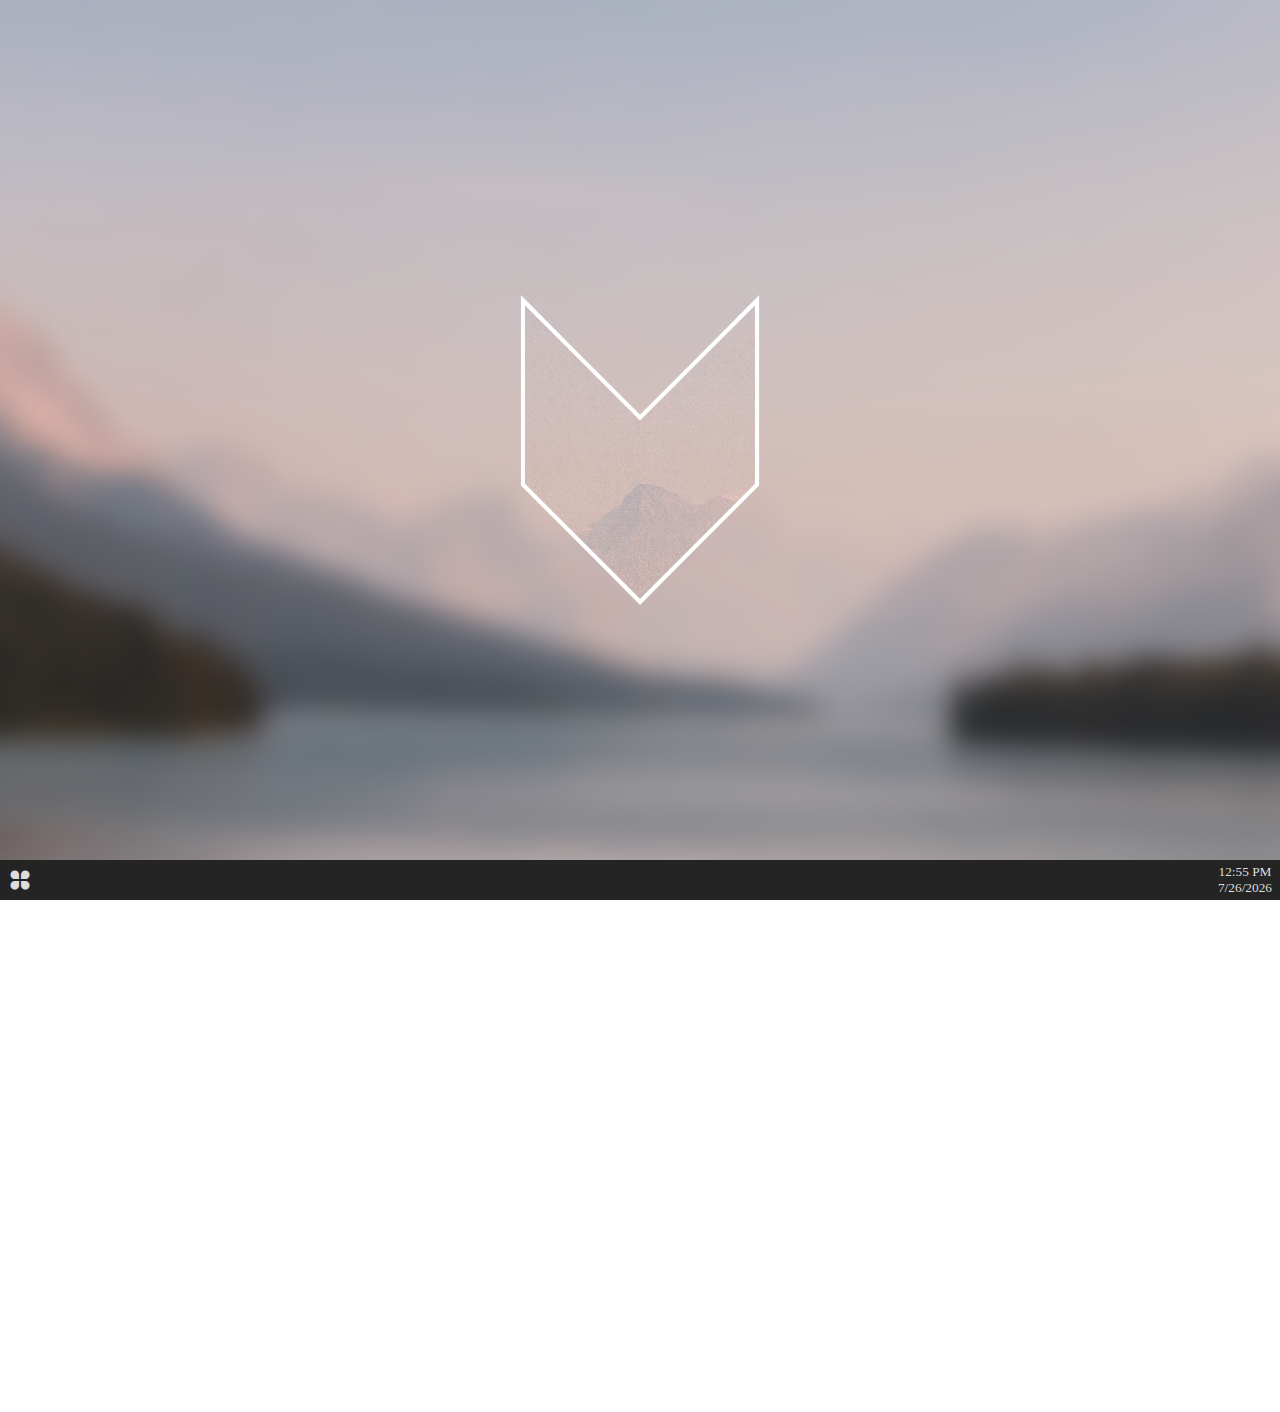
==== index.html @ d7c69357 "Initial commit." ====
<!DOCTYPE html>
<html lang="en">
    <head>
        <title>WM.js</title>
        
        <link rel="stylesheet" href="res/remixicons/remixicon.css" />
        <link rel="stylesheet" href="css/main.css" />
        <link rel="stylesheet" href="css/taskbar.css" />
        <link rel="stylesheet" href="css/windows.css" />
    </head>

    <body>
        <div id="move-cover"></div>

        <div id="taskbar">
            <div id="tb-menu">
                <span id="taskbar-menu"><i class="icon ri-apps-fill"></i></span>
            </div>
            <div id="tb-apps"></div>
            <div id="tb-info">
                <span id="tb-time">12:00 AM</span>
                <span id="tb-date">1/1/2020</span>
            </div>
            <div id="tb-notif"></div>
        </div>

        <div id="program-menu" data-enabled="false" style="opacity: 0; bottom: -512px">
            <div class="user-info">
                <img class="user-pic" src="res/default-profile.svg" />
                <span class="user-name">Name</span>
            </div>
            <div class="program-list">
            </div>
            <div class="menu-buttons">
                <div class="button">
                    <i class="button-icon ri-lock-fill"></i>
                </div>
                <div class="button">
                    <i class="button-icon ri-logout-box-fill"></i>
                </div>
                <div class="button">
                    <i class="button-icon ri-settings-fill"></i>
                </div>
            </div>
        </div>

        <div id="windows"></div>

        <script src="js/filesystem.js"></script>
        <script src="js/taskbar.js"></script>
        <script src="js/wm.js"></script>
    </body>
</html>
---- css/main.css ----
html {
    min-height: 100%;
    margin: 0;
}

body {
    min-height: 100%;
    margin: 0;
    padding: 0;
    overflow: hidden;
    background: url("../img/backgrounds/0.png") no-repeat center center / cover;
}

::-webkit-scrollbar {
    width: 8px;
}
  
::-webkit-scrollbar-track {
    background: #242424;
}
  
::-webkit-scrollbar-thumb {
    background: #AAAAAA;
}
  
::-webkit-scrollbar-thumb:hover {
    background: #EEEEEE;
}
---- css/taskbar.css ----
#taskbar {
    position: absolute;
    bottom: 0;
    left: 0;
    width: 100%;
    height: 40px;
    z-index: 3;
    display: flex;
    background: #242424;
    color: #DDDDDD;
    user-select: none;
}

#taskbar > #tb-apps {
    display: flex;
    flex-grow: 1;
}

#taskbar > #tb-apps > .item {
    padding: 7px 9px 9px 7px;
    display: flex;
    align-items: center;
    margin-right: 8px;
    box-sizing: border-box;
}

#taskbar > #tb-apps > .item.active {
    padding-bottom: 7px;
    border-bottom: 2px #3498db solid;
}

#taskbar > #tb-apps > .item:hover {
    background: rgba(255, 255, 255, 0.1);
    cursor: pointer;
}

#taskbar > #tb-apps > .item > i.icon {
    font-size: 24px;
}

#taskbar > #tb-apps > .item > img.icon {
    width: 24px;
    height: 24px;
}

#taskbar > #tb-apps > .item > .label {
    font-size: 12pt;
    font-family: "Roboto Condensed";
    margin-left: 8px;
}

#taskbar > #tb-menu {
    display: flex;
    align-items: stretch;
    margin-right: 4px;
}

#taskbar > #tb-menu > #taskbar-menu {
    color: #DDDDDD;
    display: flex;
    align-items: center;
    padding: 8px;
}

#taskbar > #tb-menu > #taskbar-menu > .icon {
    color: #DDDDDD;
    font-size: 24px;
}

#taskbar > #tb-menu:hover {
    background: rgba(255, 255, 255, 0.1);
}

#taskbar > #tb-menu.active {
    background: rgba(255, 255, 255, 0.15);
}

#taskbar > #tb-info {
    align-self: center;
    display: flex;
    flex-direction: column;
    align-items: center;
    padding: 0px 8px;
}

#taskbar > #tb-info > #tb-time {
    font-family: "Roboto";
    font-size: 10pt;
}

#taskbar > #tb-info > #tb-date {
    font-family: "Roboto";
    font-size: 10pt;
}

#program-menu {
    position: absolute;
    bottom: 40px;
    left: 0;
    width: 384px;
    height: 512px;
    background: #242424;
    color: #EEEEEE;
    display: flex;
    flex-direction: column;
    z-index: 2;
    user-select: none;
    opacity: 1;

    transition: bottom 0.1s, opacity 0.1s;
}

#program-menu.active {
    transition: bottom 0.1s, opacity 0.1 0.05s;
}

#program-menu > .user-info {
    display: flex;
    align-items: center;
    padding: 16px;
}

#program-menu > .user-info > .user-pic {
    border-radius: 50%;
    width: 48px;
    height: 48px;
    margin-right: 16px;
}

#program-menu > .user-info > .user-name {
    font-family: "Roboto Light";
    font-size: 18pt;
}

#program-menu > .program-list {
    flex-grow: 1;
    overflow-y: scroll;
}

#program-menu > .program-list > .program {
    padding: 8px 16px;
    display: flex;
    align-items: center;
}

#program-menu > .program-list > .program:hover {
    background: rgba(255, 255, 255, 0.1);
}

#program-menu > .program-list > .program > i.program-icon {
    font-size: 24px;
    margin-right: 4px;
}

#program-menu > .program-list > .program > img.program-icon {
    width: 24px;
    height: 24px;
    margin-right: 4px;
}

#program-menu > .program-list > .program > .program-title {
    font-size: 14pt;
    font-family: "Roboto Condensed";
    font-weight: 300;
}

#program-menu > .menu-buttons {
    display: flex;
    justify-content: space-around;
}

#program-menu > .menu-buttons > .button {
    padding: 8px;
    flex-grow: 1;
    display: flex;
    align-items: center;
    flex-direction: column;
}

#program-menu > .menu-buttons > .button:hover {
    background: rgba(255, 255, 255, 0.1);
}

#program-menu > .menu-buttons > .button > i.button-icon {
    font-size: 24px;
    padding: 8px;
}

#program-menu > .menu-buttons > .button > img.button-icon {
    width: 24px;
    height: 24px;
    padding: 8px;
}
---- css/windows.css ----
#windows {
    position: absolute;
    top: 0;
    left: 0;
    width: 5760px;
    height: 1040px;
    z-index: 0;
}

#windows > .window {
    position: absolute;
    display: flex;
    background: #EEEEEE;
    flex-direction: column;
    box-shadow: #242424 0px 0px 8px;
    min-width: 192px;
    min-height: 48px;
}

#windows > .window > .title-bar {
    background: #242424;
    color: #EEEEEE;
    display: flex;
    align-items: center;
    user-select: none;
}

#windows > .window > .title-bar > i.icon {
    padding: 4px;
    font-size: 16px;
}

#windows > .window > .title-bar > img.icon {
    padding: 4px;
    width: 16px;
    height: 16px;
}

#windows > .window > .title-bar > .title {
    margin-left: -4px;
    padding: 4px;
    font-family: "Roboto Condensed";
    flex-grow: 1;
}

#windows > .window > .title-bar > .window-btn {
    padding: 0px 12px;
    align-self: stretch;
    display: flex;
    align-items: center;
}

#windows > .window > .title-bar > .window-btn:hover {
    background: rgba(255, 255, 255, 0.1);
}

#windows > .window > .title-bar > .window-btn:active {
    background: rgba(255, 255, 255, 0.05);
}

#windows > .window > .title-bar > .window-btn.ri-close-line:hover {
    background: #e74c3c;
}

#windows > .window > .title-bar > .window-btn.ri-close-line:active {
    background: #c0392b;
}

#move-cover {
    position: absolute;
    top: 0;
    left: 0;
    width: 100%;
    height: 100%;
    z-index: -1000;
}
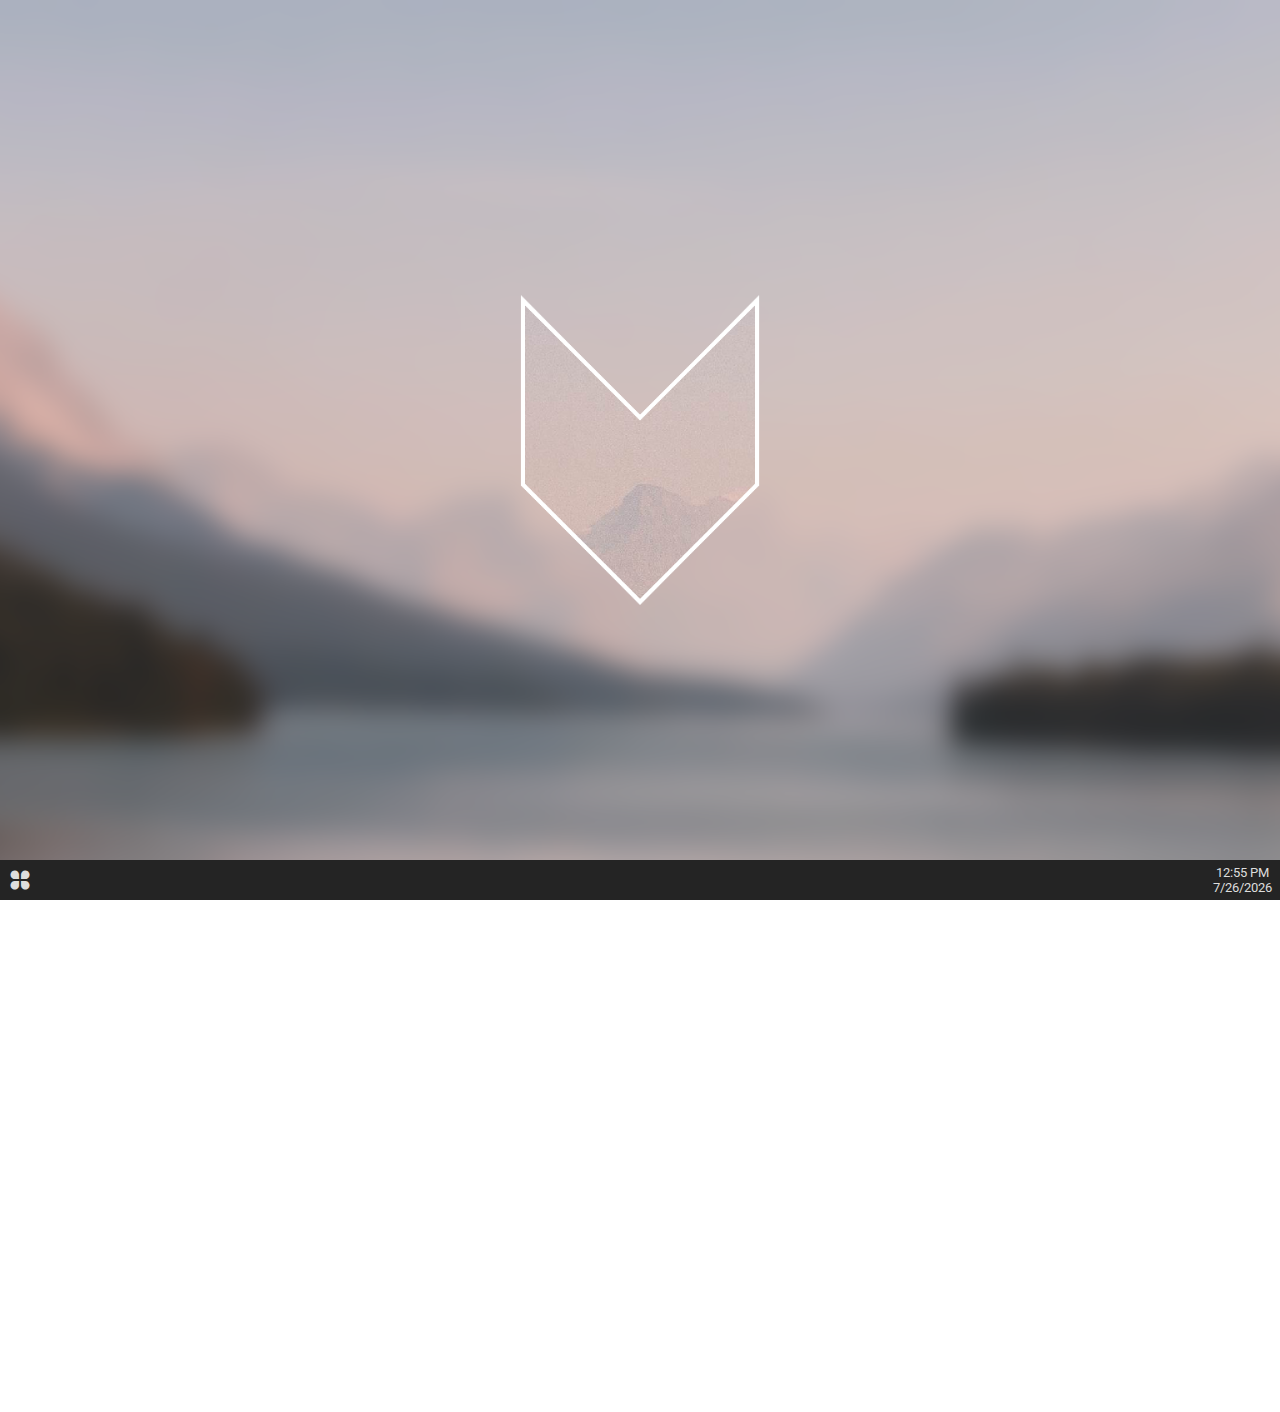
==== commit 352b552b: "Linked fonts" ====
--- a/index.html
+++ b/index.html
@@ -1,53 +1,58 @@
 <!DOCTYPE html>
 <html lang="en">
-    <head>
-        <title>WM.js</title>
-        
-        <link rel="stylesheet" href="res/remixicons/remixicon.css" />
-        <link rel="stylesheet" href="css/main.css" />
-        <link rel="stylesheet" href="css/taskbar.css" />
-        <link rel="stylesheet" href="css/windows.css" />
-    </head>
 
-    <body>
-        <div id="move-cover"></div>
+<head>
+    <title>WM.js</title>
 
-        <div id="taskbar">
-            <div id="tb-menu">
-                <span id="taskbar-menu"><i class="icon ri-apps-fill"></i></span>
+    <link href="https://fonts.googleapis.com/css?family=Roboto+Condensed:300,300i,400,400i,700,700i|Roboto:100,100i,300,300i,400,400i,500,500i,700,700i,900,900i&display=swap" rel="stylesheet">
+    <link rel="stylesheet" href="res/remixicons/remixicon.css" />
+    <link rel="stylesheet" href="css/main.css" />
+    <link rel="stylesheet" href="css/taskbar.css" />
+    <link rel="stylesheet" href="css/windows.css" />
+</head>
+
+<body>
+    <div id="move-cover"></div>
+
+    <div id="taskbar">
+        <div id="tb-menu">
+            <span id="taskbar-menu"><i class="icon ri-apps-fill"></i></span>
+        </div>
+        <div id="tb-apps"></div>
+        <div id="tb-info">
+            <span id="tb-time">12:00 AM</span>
+            <span id="tb-date">1/1/2020</span>
+        </div>
+        <div id="tb-notif"></div>
+    </div>
+
+    <div id="program-menu" data-enabled="false" style="opacity: 0; bottom: -512px">
+        <div class="user-info">
+            <img class="user-pic" src="res/default-profile.svg" />
+            <span class="user-name">Name</span>
+        </div>
+        <div class="program-list">
+        </div>
+        <div class="menu-buttons">
+            <div class="button">
+                <i class="button-icon ri-lock-fill"></i>
             </div>
-            <div id="tb-apps"></div>
-            <div id="tb-info">
-                <span id="tb-time">12:00 AM</span>
-                <span id="tb-date">1/1/2020</span>
+            <div class="button">
+                <i class="button-icon ri-logout-box-fill"></i>
             </div>
-            <div id="tb-notif"></div>
-        </div>
-
-        <div id="program-menu" data-enabled="false" style="opacity: 0; bottom: -512px">
-            <div class="user-info">
-                <img class="user-pic" src="res/default-profile.svg" />
-                <span class="user-name">Name</span>
-            </div>
-            <div class="program-list">
-            </div>
-            <div class="menu-buttons">
-                <div class="button">
-                    <i class="button-icon ri-lock-fill"></i>
-                </div>
-                <div class="button">
-                    <i class="button-icon ri-logout-box-fill"></i>
-                </div>
-                <div class="button">
-                    <i class="button-icon ri-settings-fill"></i>
-                </div>
+            <div class="button">
+                <i class="button-icon ri-settings-fill"></i>
             </div>
         </div>
+    </div>
 
-        <div id="windows"></div>
+    <div id="windows">
+    </div>
 
-        <script src="js/filesystem.js"></script>
-        <script src="js/taskbar.js"></script>
-        <script src="js/wm.js"></script>
-    </body>
+    <script src="js/filesystem.js"></script>
+    <script src="js/taskbar.js"></script>
+    <script src="js/wm.js"></script>
+    <script src="js/appmanager.js"></script>
+</body>
+
 </html>--- a/css/windows.css
+++ b/css/windows.css
@@ -23,6 +23,7 @@
     display: flex;
     align-items: center;
     user-select: none;
+    z-index: 1;
 }
 
 #windows > .window > .title-bar > i.icon {
@@ -66,6 +67,80 @@
     background: #c0392b;
 }
 
+#windows > .window > .window-content {
+    background: #EEE;
+    height: calc(100% - 29px);
+    z-index: 1;
+    overflow: hidden;
+}
+
+#windows > .window > .resizers {
+    position: absolute;
+    top: -8px;
+    left: -8px;
+    width: calc(100% + 16px);
+    height: calc(100% + 16px);
+    z-index: 0;
+}
+
+#windows > .window > .resizers > .handle {
+    position: absolute;
+    width: 16px;
+    height: 16px;
+}
+
+#windows > .window > .resizers > .handle.nw {
+    top: 0;
+    left: 0;
+    cursor: nw-resize;
+}
+
+#windows > .window > .resizers > .handle.n {
+    top: 0;
+    left: 16px;
+    width: calc(100% - 32px);
+    cursor: n-resize;
+}
+
+#windows > .window > .resizers > .handle.ne {
+    top: 0;
+    right: 0;
+    cursor: ne-resize;
+}
+
+#windows > .window > .resizers > .handle.w {
+    top: 16px;
+    left: 0;
+    height: calc(100% - 32px);
+    cursor: w-resize;
+}
+
+#windows > .window > .resizers > .handle.e {
+    top: 16px;
+    right: 0;
+    height: calc(100% - 32px);
+    cursor: e-resize;
+}
+
+#windows > .window > .resizers > .handle.sw {
+    left: 0;
+    bottom: 0;
+    cursor: sw-resize;
+}
+
+#windows > .window > .resizers > .handle.s {
+    bottom: 0;
+    left: 16px;
+    width: calc(100% - 32px);
+    cursor: s-resize;
+}
+
+#windows > .window > .resizers > .handle.se {
+    bottom: 0;
+    right: 0;
+    cursor: se-resize;
+}
+
 #move-cover {
     position: absolute;
     top: 0;
